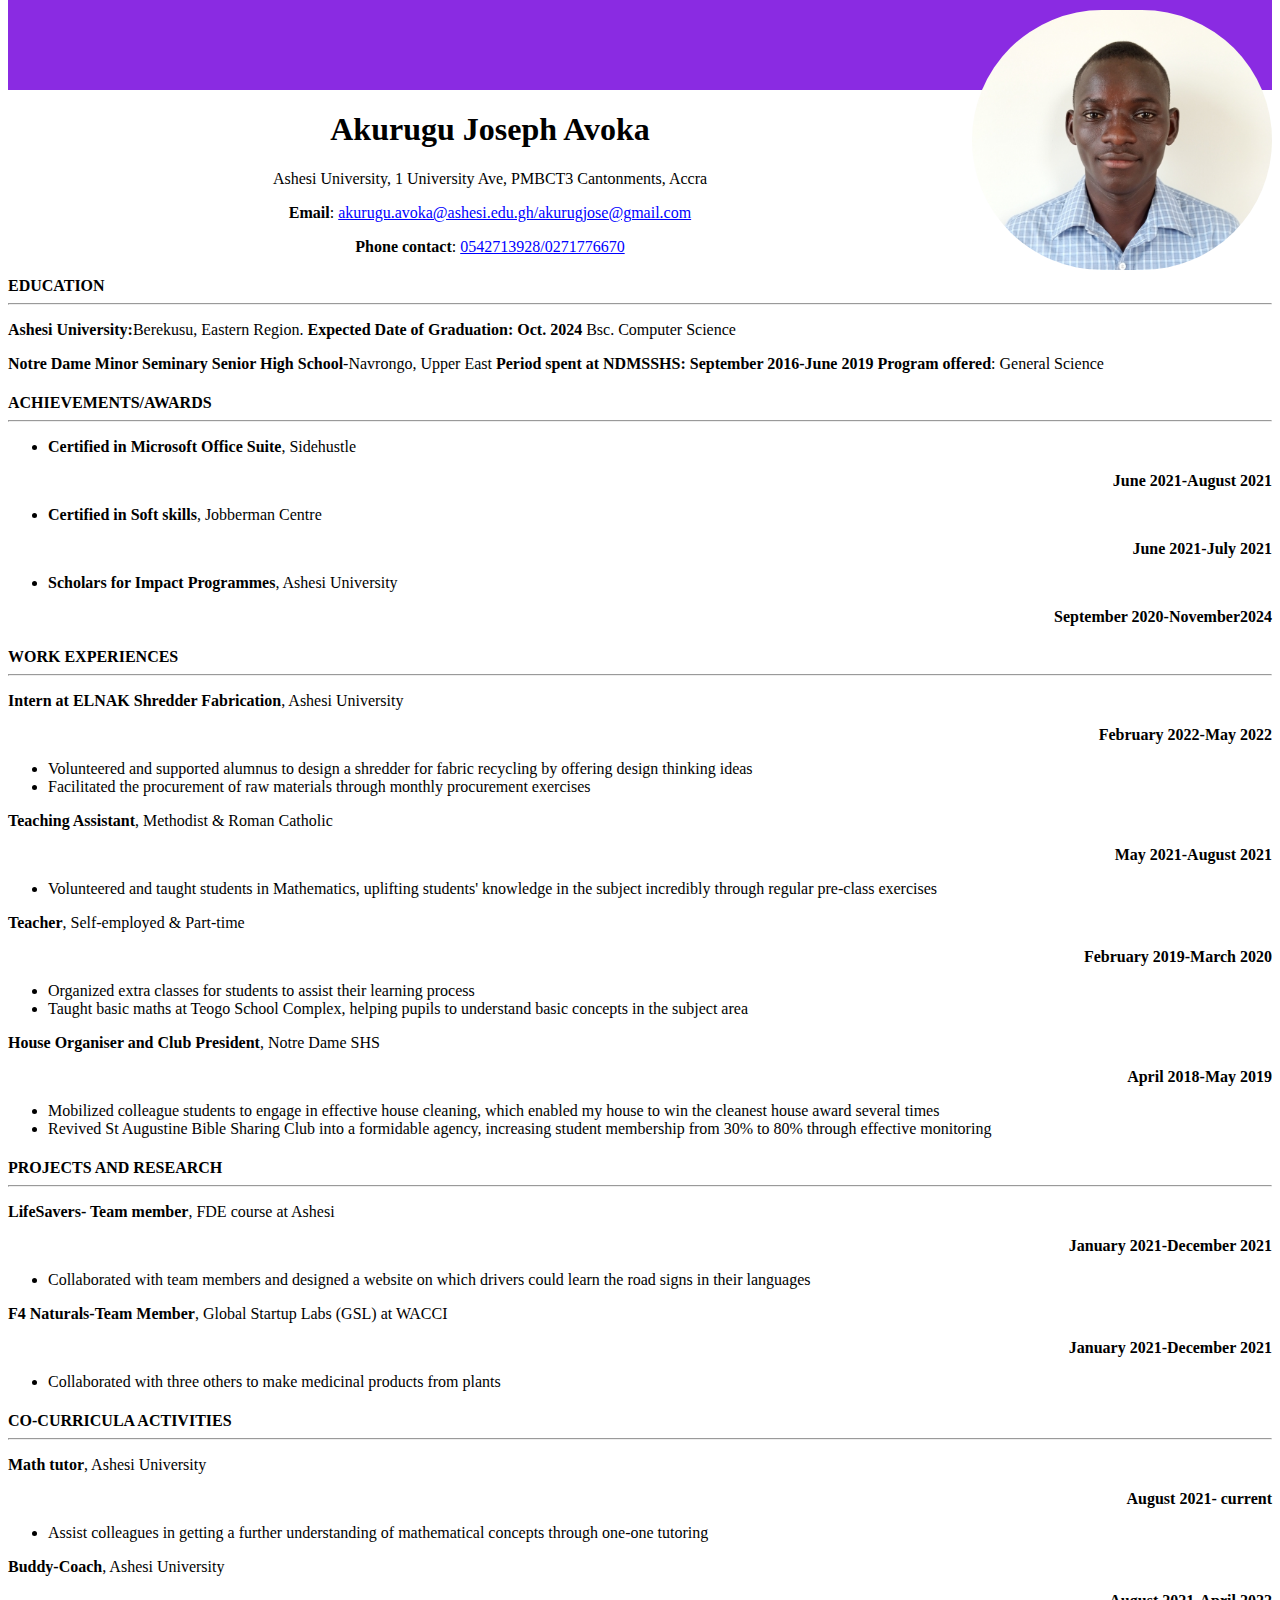
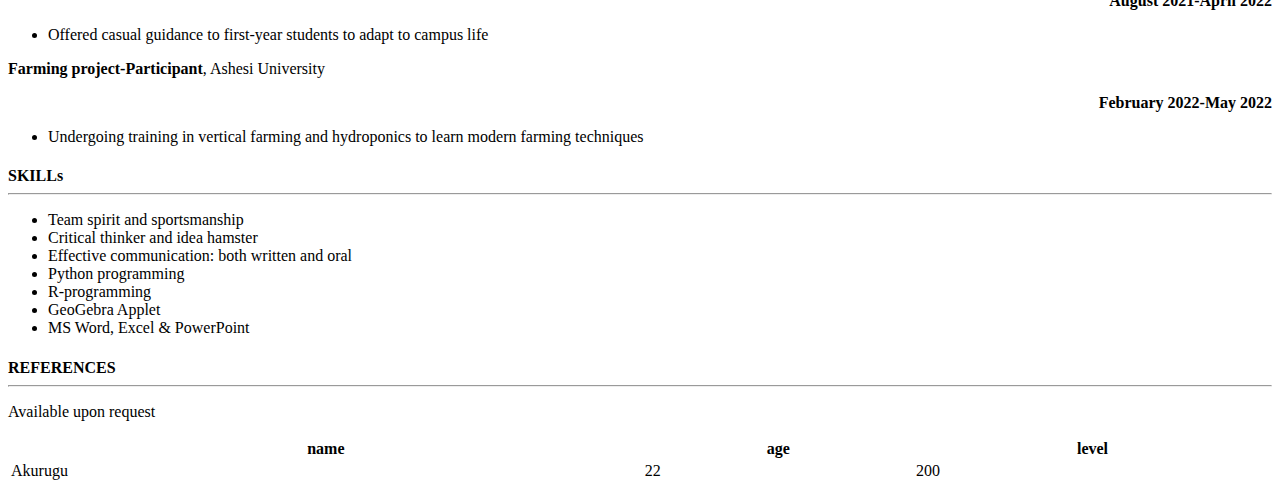
==== index.html @ e269b918 "added index and profile picture files" ====
<!DOCTYPE html>
<html lang="en">
<head>
    <meta charset="UTF-8">
    <meta http-equiv="X-UA-Compatible" content="IE=edge">
    <meta name="viewport" content="width=device-width, initial-scale=1.0">
    <title>Personal Curriculum Vitae</title>
    <link rel="stylesheet" href="styling.css">
</head>
<body class="items">
    <div 
    style="background-image: url(Mr.avoks); background-size: cover; height: 80px; padding-top:10px;"><img src="profilePicture.jpeg" style="height: 260px;" alt="">
    </div>
    <center>
        <h1>Akurugu Joseph Avoka</h1>
    <p>Ashesi University, 1 University Ave, PMBCT3 Cantonments, Accra</p>
    <p><b>Email</b>: <font color="blue"> <u>akurugu.avoka@ashesi.edu.gh/akurugjose@gmail.com</u></font> </p>
    <p><b>Phone contact</b>: <font color="blue"> <u>0542713928/0271776670</u></font></p>
    </center>
    <h4>EDUCATION</h4><hr>
    <p><b>Ashesi University:</b>Berekusu, Eastern Region. <b>Expected Date of Graduation: Oct. 2024</b> Bsc. Computer Science</p>
    <p><b>Notre Dame Minor Seminary Senior High School</b>-Navrongo, Upper East <b>Period spent at NDMSSHS: September 2016-June 2019</b> <b>Program offered</b>: General Science</p>
    <h4>ACHIEVEMENTS/AWARDS</h4><hr>
    
        <ul>
            <!-- <li><b>Dean's list</b>, Ashesi University<p align="right"><b>August 2021-December 2022</b></p></li> -->
            <li><b>Certified in Microsoft Office Suite</b>, Sidehustle <p align="right"><b>June 2021-August 2021</b></p> </li>
            <li><b>Certified in Soft skills</b>, Jobberman Centre <p align="right"><b>June 2021-July 2021</b></p></li>
            <li><b>Scholars for Impact Programmes</b>, Ashesi University  <p align="right"><b>September 2020-November2024</b></p></li>
        </ul>

    
    
    <h4>WORK EXPERIENCES</h4><hr >
    <P><b>Intern at ELNAK Shredder Fabrication</b>, Ashesi University <p align="right"><b>February 2022-May 2022</b></p></P>
    <ul>
        <li>Volunteered and supported alumnus to design a shredder for fabric recycling by offering design thinking ideas</li>
        <li>Facilitated the procurement of raw materials through monthly procurement exercises </li>
    </ul>
    <P><b>Teaching Assistant</b>, Methodist & Roman Catholic <p align="right"><b>May 2021-August 2021</b></p></P>
    <ul>
        <li>Volunteered and taught students in Mathematics, uplifting students' knowledge in the subject incredibly through regular pre-class exercises</li>

    </ul>
    <P><b>Teacher</b>, Self-employed & Part-time <p align="right"><b>February 2019-March 2020</b></p></P>
    <ul>
        <li>Organized extra classes for students to assist their learning process</li>
        <li>Taught basic maths at Teogo School Complex, helping pupils to understand basic concepts in the subject area</li>

    </ul>
    <P><b>House Organiser and Club President</b>, Notre Dame SHS<p align="right"><b>April 2018-May 2019 </b></p></P>
    <ul>
        <li>Mobilized colleague students to engage in effective house cleaning, which enabled my house to win the cleanest house award several times</li>
        <li>Revived St Augustine Bible Sharing Club into a formidable agency, increasing student membership from 30% to 80% through effective monitoring</li>
    </ul>
    <h4>PROJECTS AND RESEARCH</h4><hr>
    <P><b>LifeSavers- Team member</b>, FDE course at Ashesi<p align="right"><b>January 2021-December 2021</b></p></P>
    <ul>
        <li>Collaborated with team members and designed a website on which drivers could learn the road signs in their languages</li>
    </ul>
    <P><b>F4 Naturals-Team Member</b>, Global Startup Labs (GSL) at WACCI<p align="right"><b>January 2021-December 2021</b></p></P>
    <ul>
        <li>Collaborated with three others to make medicinal products from plants</li>
    </ul>
    <h4>CO-CURRICULA ACTIVITIES</h4><hr>
    <P><b>Math tutor</b>, Ashesi University <p align="right"><b>August 2021- current</b></p></P>
    <ul>
        <li>Assist colleagues in getting a further understanding of mathematical concepts through one-one tutoring</li>
    </ul>
    <P><b>Buddy-Coach</b>, Ashesi University <p align="right"><b>August 2021-April 2022</b></p></P>
    <ul>
        <li>Offered casual guidance to first-year students to adapt to campus life</li>
    </ul>
    <P><b>Farming project-Participant</b>, Ashesi University <p align="right"><b>February 2022-May 2022</b></p></P>
    <ul>
        <li>Undergoing training in vertical farming and hydroponics to learn modern farming techniques</li>
    </ul>
    <h4>SKILLs</h4><hr>
    <ul>
        <li>Team spirit and sportsmanship</li>
        <li>Critical thinker and idea hamster</li>
        <li>Effective communication: both written and oral</li>
        <li>Python programming</li>
        <li>R-programming</li>
        <li>GeoGebra Applet</li>
        <li>MS Word, Excel & PowerPoint </li>
    </ul>
    <h4>REFERENCES</h4><hr>
    <P>Available upon request</P>
    <table style="width: 100%;">
      <tr>
        <th>name</th>
        <th>age</th>
        <th>level</th>
      </tr>
      <tr>
          <td>Akurugu</td>
          <td>22</td>
          <td>200</td>
      </tr>
    </table>


</body>
</html>
---- styling.css ----
img {
    width: 300px;
    border-radius: 150px;
    float: right;  
    
}
.items{
 margin-top: 0;
}
div{

 background-color: blueviolet;
}
h4{
 margin-bottom: 0;
}
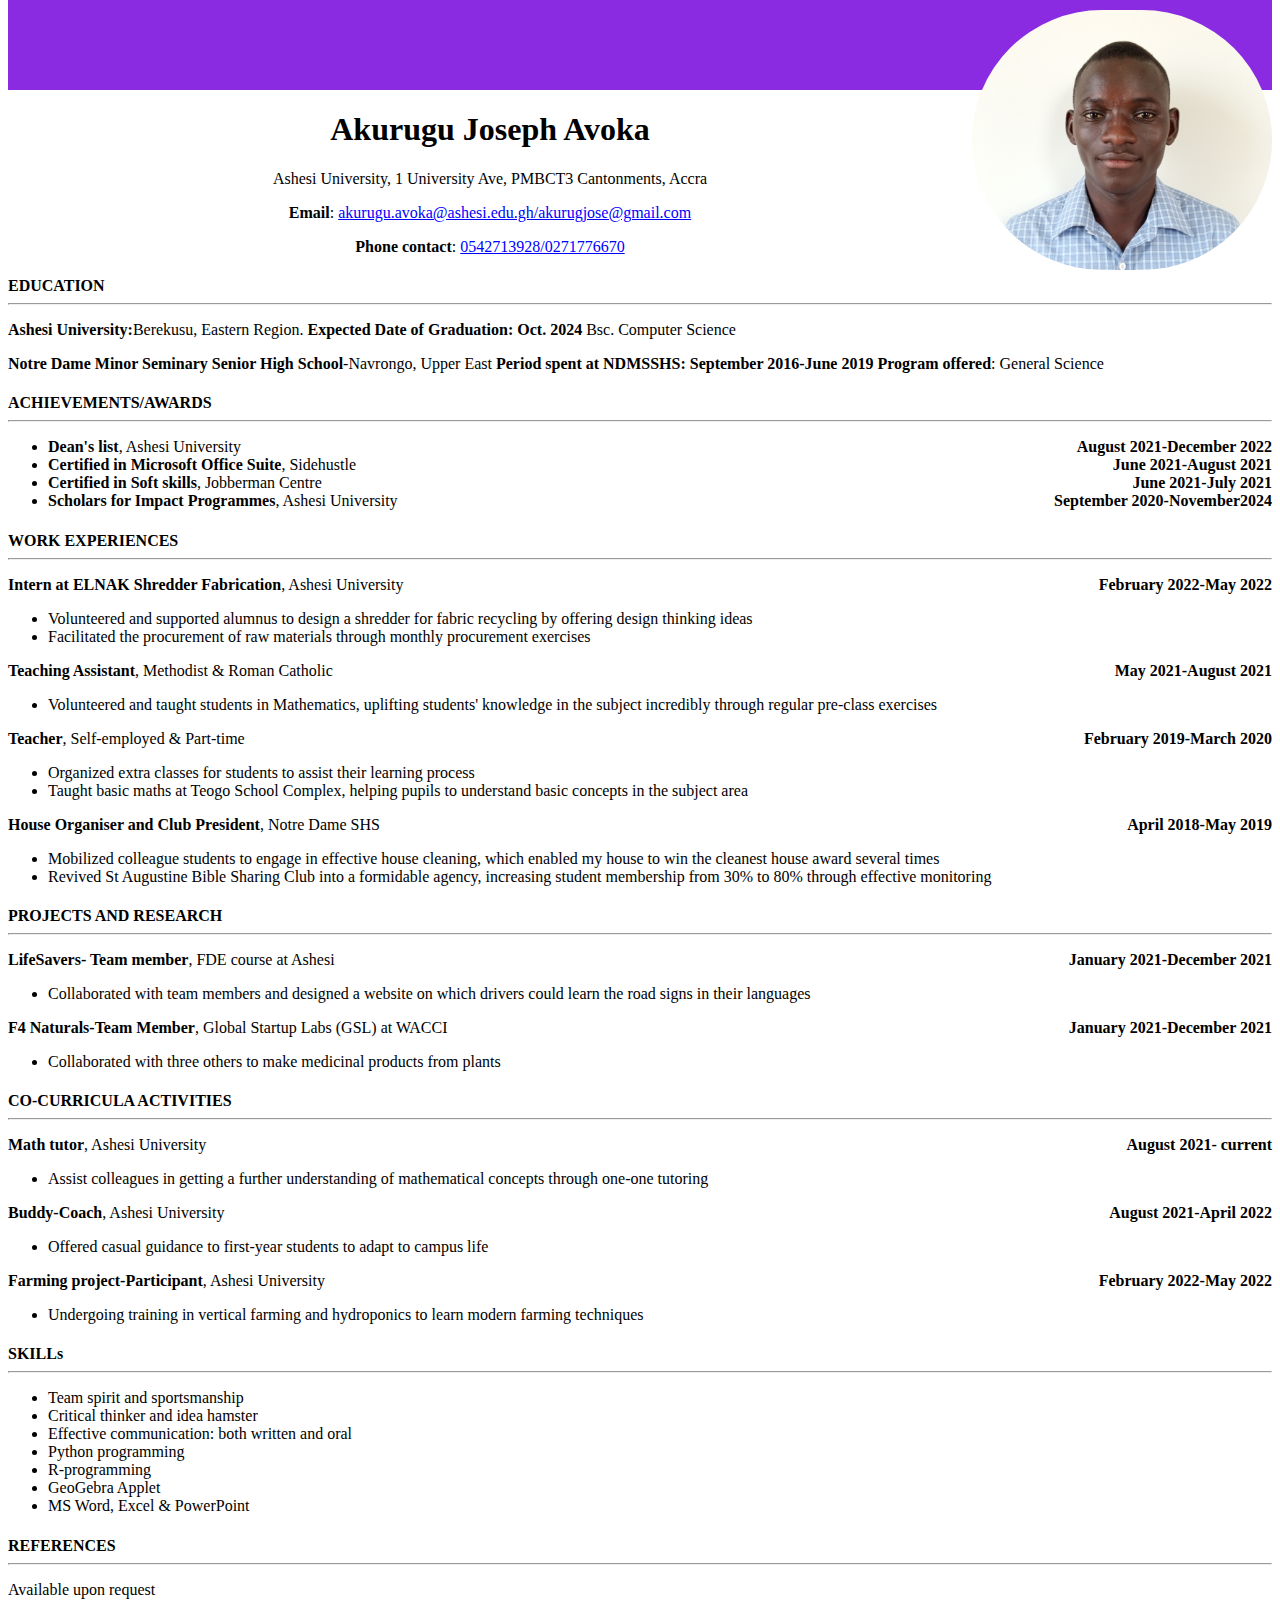
==== commit 4dd31f40: "updating my webpage" ====
--- a/index.html
+++ b/index.html
@@ -1,4 +1,3 @@
-
 <!DOCTYPE html>
 <html lang="en">
 <head>
@@ -6,6 +5,7 @@
     <meta http-equiv="X-UA-Compatible" content="IE=edge">
     <meta name="viewport" content="width=device-width, initial-scale=1.0">
     <title>Personal Curriculum Vitae</title>
+    <link rel="shortcut icon" href="LearnHTML/images/html5-logo.png" type="image/x-icon">
     <link rel="stylesheet" href="styling.css">
 </head>
 <body class="items">
@@ -21,58 +21,60 @@
     <h4>EDUCATION</h4><hr>
     <p><b>Ashesi University:</b>Berekusu, Eastern Region. <b>Expected Date of Graduation: Oct. 2024</b> Bsc. Computer Science</p>
     <p><b>Notre Dame Minor Seminary Senior High School</b>-Navrongo, Upper East <b>Period spent at NDMSSHS: September 2016-June 2019</b> <b>Program offered</b>: General Science</p>
-    <h4>ACHIEVEMENTS/AWARDS</h4><hr>
+    <h4>ACHIEVEMENTS/AWARDS</h4>
+    
+    <hr>
     
         <ul>
-            <!-- <li><b>Dean's list</b>, Ashesi University<p align="right"><b>August 2021-December 2022</b></p></li> -->
-            <li><b>Certified in Microsoft Office Suite</b>, Sidehustle <p align="right"><b>June 2021-August 2021</b></p> </li>
-            <li><b>Certified in Soft skills</b>, Jobberman Centre <p align="right"><b>June 2021-July 2021</b></p></li>
-            <li><b>Scholars for Impact Programmes</b>, Ashesi University  <p align="right"><b>September 2020-November2024</b></p></li>
+            <li><b>Dean's list</b>, Ashesi University<span style="float: right;"><b>August 2021-December 2022</b></span></li>
+            <li><b>Certified in Microsoft Office Suite</b>, Sidehustle <span style="float: right;"><b>June 2021-August 2021</b></span> </li>
+            <li><b>Certified in Soft skills</b>, Jobberman Centre <span style="float:right;"><b>June 2021-July 2021</b></span></li>
+            <li><b>Scholars for Impact Programmes</b>, Ashesi University  <span style="float: right;"><b>September 2020-November2024</b></span></li>
         </ul>
 
-    
+
     
     <h4>WORK EXPERIENCES</h4><hr >
-    <P><b>Intern at ELNAK Shredder Fabrication</b>, Ashesi University <p align="right"><b>February 2022-May 2022</b></p></P>
+    <P><b>Intern at ELNAK Shredder Fabrication</b>, Ashesi University <span style="float:right;"><b>February 2022-May 2022</b></span></P>
     <ul>
         <li>Volunteered and supported alumnus to design a shredder for fabric recycling by offering design thinking ideas</li>
         <li>Facilitated the procurement of raw materials through monthly procurement exercises </li>
     </ul>
-    <P><b>Teaching Assistant</b>, Methodist & Roman Catholic <p align="right"><b>May 2021-August 2021</b></p></P>
+    <P><b>Teaching Assistant</b>, Methodist & Roman Catholic <span style="float: right;"><b>May 2021-August 2021</b></span></P>
     <ul>
         <li>Volunteered and taught students in Mathematics, uplifting students' knowledge in the subject incredibly through regular pre-class exercises</li>
 
     </ul>
-    <P><b>Teacher</b>, Self-employed & Part-time <p align="right"><b>February 2019-March 2020</b></p></P>
+    <p><b>Teacher</b>, Self-employed & Part-time <span style="float: right;"><b>February 2019-March 2020</b></span></p>
     <ul>
         <li>Organized extra classes for students to assist their learning process</li>
         <li>Taught basic maths at Teogo School Complex, helping pupils to understand basic concepts in the subject area</li>
 
     </ul>
-    <P><b>House Organiser and Club President</b>, Notre Dame SHS<p align="right"><b>April 2018-May 2019 </b></p></P>
+    <P><b>House Organiser and Club President</b>, Notre Dame SHS<span style="float: right;"><b>April 2018-May 2019 </b></span></P>
     <ul>
         <li>Mobilized colleague students to engage in effective house cleaning, which enabled my house to win the cleanest house award several times</li>
         <li>Revived St Augustine Bible Sharing Club into a formidable agency, increasing student membership from 30% to 80% through effective monitoring</li>
     </ul>
     <h4>PROJECTS AND RESEARCH</h4><hr>
-    <P><b>LifeSavers- Team member</b>, FDE course at Ashesi<p align="right"><b>January 2021-December 2021</b></p></P>
+    <p><b>LifeSavers- Team member</b>, FDE course at Ashesi<span style="float: right;"><b>January 2021-December 2021</b></span></p>
     <ul>
         <li>Collaborated with team members and designed a website on which drivers could learn the road signs in their languages</li>
     </ul>
-    <P><b>F4 Naturals-Team Member</b>, Global Startup Labs (GSL) at WACCI<p align="right"><b>January 2021-December 2021</b></p></P>
+    <p><b>F4 Naturals-Team Member</b>, Global Startup Labs (GSL) at WACCI<span style="float: right;"><b>January 2021-December 2021</b></span></p>
     <ul>
         <li>Collaborated with three others to make medicinal products from plants</li>
     </ul>
     <h4>CO-CURRICULA ACTIVITIES</h4><hr>
-    <P><b>Math tutor</b>, Ashesi University <p align="right"><b>August 2021- current</b></p></P>
+    <p><b>Math tutor</b>, Ashesi University <span style="float: right;"><b>August 2021- current</b></span></p>
     <ul>
         <li>Assist colleagues in getting a further understanding of mathematical concepts through one-one tutoring</li>
     </ul>
-    <P><b>Buddy-Coach</b>, Ashesi University <p align="right"><b>August 2021-April 2022</b></p></P>
+    <P><b>Buddy-Coach</b>, Ashesi University <span style="float: right;"><b>August 2021-April 2022</b></span></p>
     <ul>
         <li>Offered casual guidance to first-year students to adapt to campus life</li>
     </ul>
-    <P><b>Farming project-Participant</b>, Ashesi University <p align="right"><b>February 2022-May 2022</b></p></P>
+    <p><b>Farming project-Participant</b>, Ashesi University <span style="float: right;"><b>February 2022-May 2022</b></span></p>
     <ul>
         <li>Undergoing training in vertical farming and hydroponics to learn modern farming techniques</li>
     </ul>
@@ -87,20 +89,6 @@
         <li>MS Word, Excel & PowerPoint </li>
     </ul>
     <h4>REFERENCES</h4><hr>
-    <P>Available upon request</P>
-    <table style="width: 100%;">
-      <tr>
-        <th>name</th>
-        <th>age</th>
-        <th>level</th>
-      </tr>
-      <tr>
-          <td>Akurugu</td>
-          <td>22</td>
-          <td>200</td>
-      </tr>
-    </table>
-
-
+    <p>Available upon request</p>
 </body>
 </html>